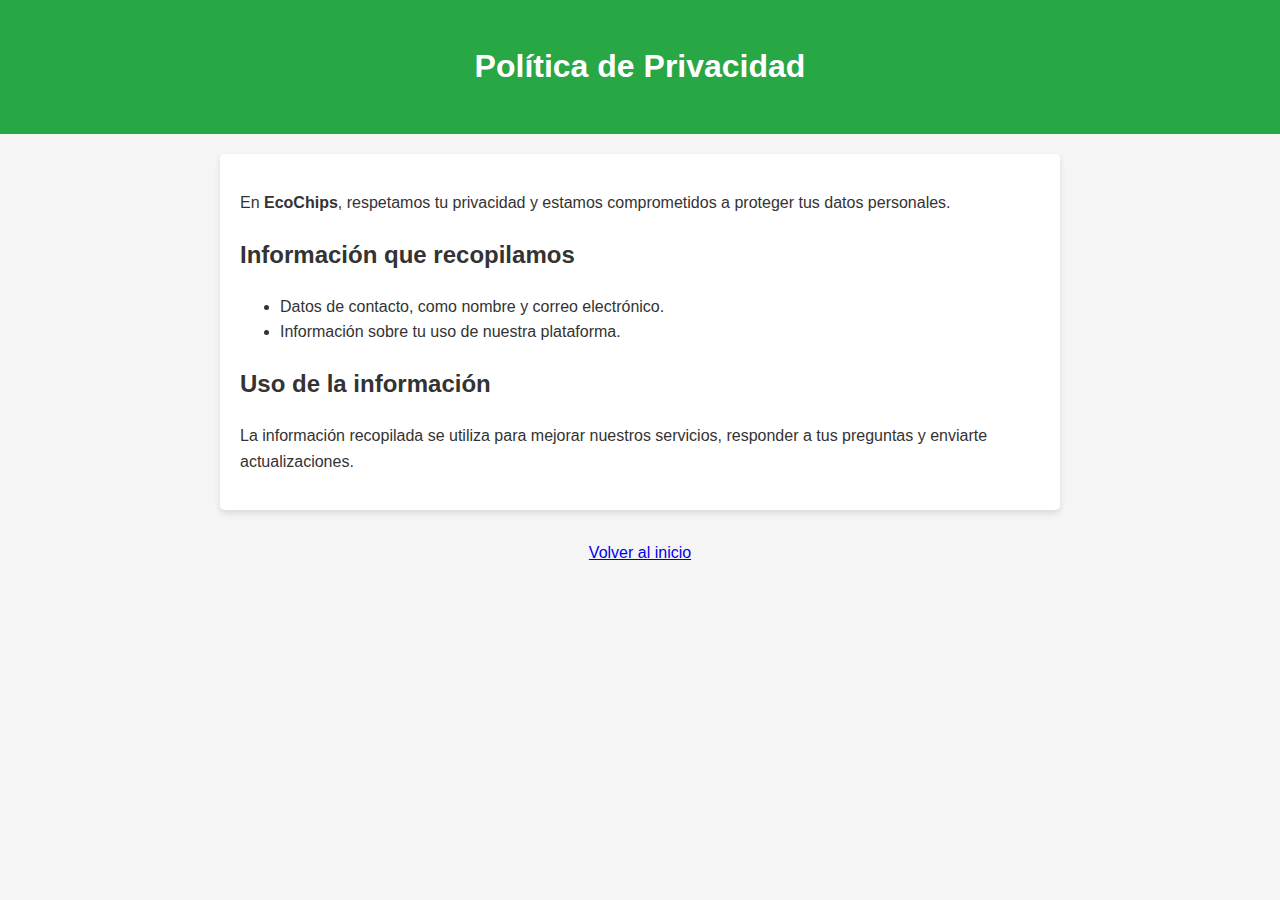
==== privacidad.html @ 77805f85 "Nueva implementación .html" ====
<!DOCTYPE html>
<html lang="es">
<head>
    <meta charset="UTF-8">
    <meta name="viewport" content="width=device-width, initial-scale=1.0">
    <title>Política de Privacidad</title>
    <link rel="stylesheet" href="Assets/Styles/apartado.css">
</head>
<body>
    <header>
        <h1>Política de Privacidad</h1>
    </header>
    <main>
        <p>En <strong>EcoChips</strong>, respetamos tu privacidad y estamos comprometidos a proteger tus datos personales.</p>
        <h2>Información que recopilamos</h2>
        <ul>
            <li>Datos de contacto, como nombre y correo electrónico.</li>
            <li>Información sobre tu uso de nuestra plataforma.</li>
        </ul>
        <h2>Uso de la información</h2>
        <p>La información recopilada se utiliza para mejorar nuestros servicios, responder a tus preguntas y enviarte actualizaciones.</p>
    </main>
    <footer>
        <a href="index.html">Volver al inicio</a>
    </footer>
</body>
</html>
---- Assets/Styles/apartado.css ----
body {
    font-family: Arial, sans-serif;
    line-height: 1.6;
    margin: 0;
    padding: 0;
    background-color: #f5f5f5;
    color: #333;
}

header {
    background: #28a745;
    color: white;
    padding: 20px;
    text-align: center;
}

main {
    padding: 20px;
    margin: 20px auto;
    max-width: 800px;
    background: white;
    border-radius: 5px;
    box-shadow: 0 4px 6px rgba(0, 0, 0, 0.1);
}

footer {
    text-align: center;
    margin-top: 20px;
    padding: 10px;
}
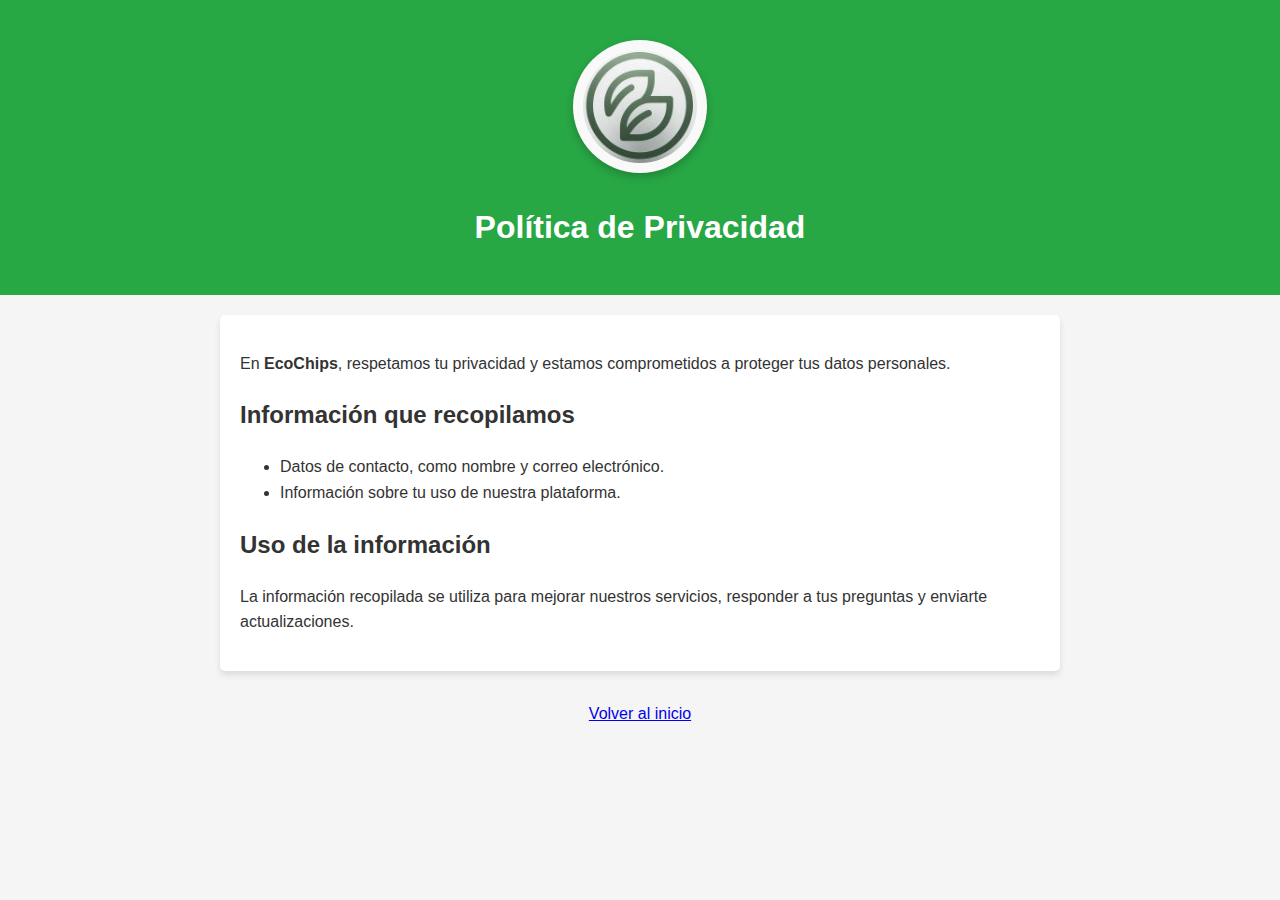
==== commit f6debe69: "Implementación Footer" ====
--- a/privacidad.html
+++ b/privacidad.html
@@ -8,6 +8,11 @@
 </head>
 <body>
     <header>
+        <div class="header-container">
+
+            <div class="logo">
+                <img src="Assets/img/ecochips-logooo.jpg" alt="Logo de EcoChips">
+            </div>
         <h1>Política de Privacidad</h1>
     </header>
     <main>
--- a/Assets/Styles/apartado.css
+++ b/Assets/Styles/apartado.css
@@ -28,3 +28,16 @@
     margin-top: 20px;
     padding: 10px;
 }
+.logo {
+    text-align: center; 
+    margin: 20px 0; 
+}
+
+.logo img {
+    max-width: 150px; 
+    height: auto; 
+    border-radius: 50%; 
+    box-shadow: 0 4px 8px rgba(0, 0, 0, 0.2); 
+    background-color: #f9f9f9; 
+    padding: 10px; 
+}